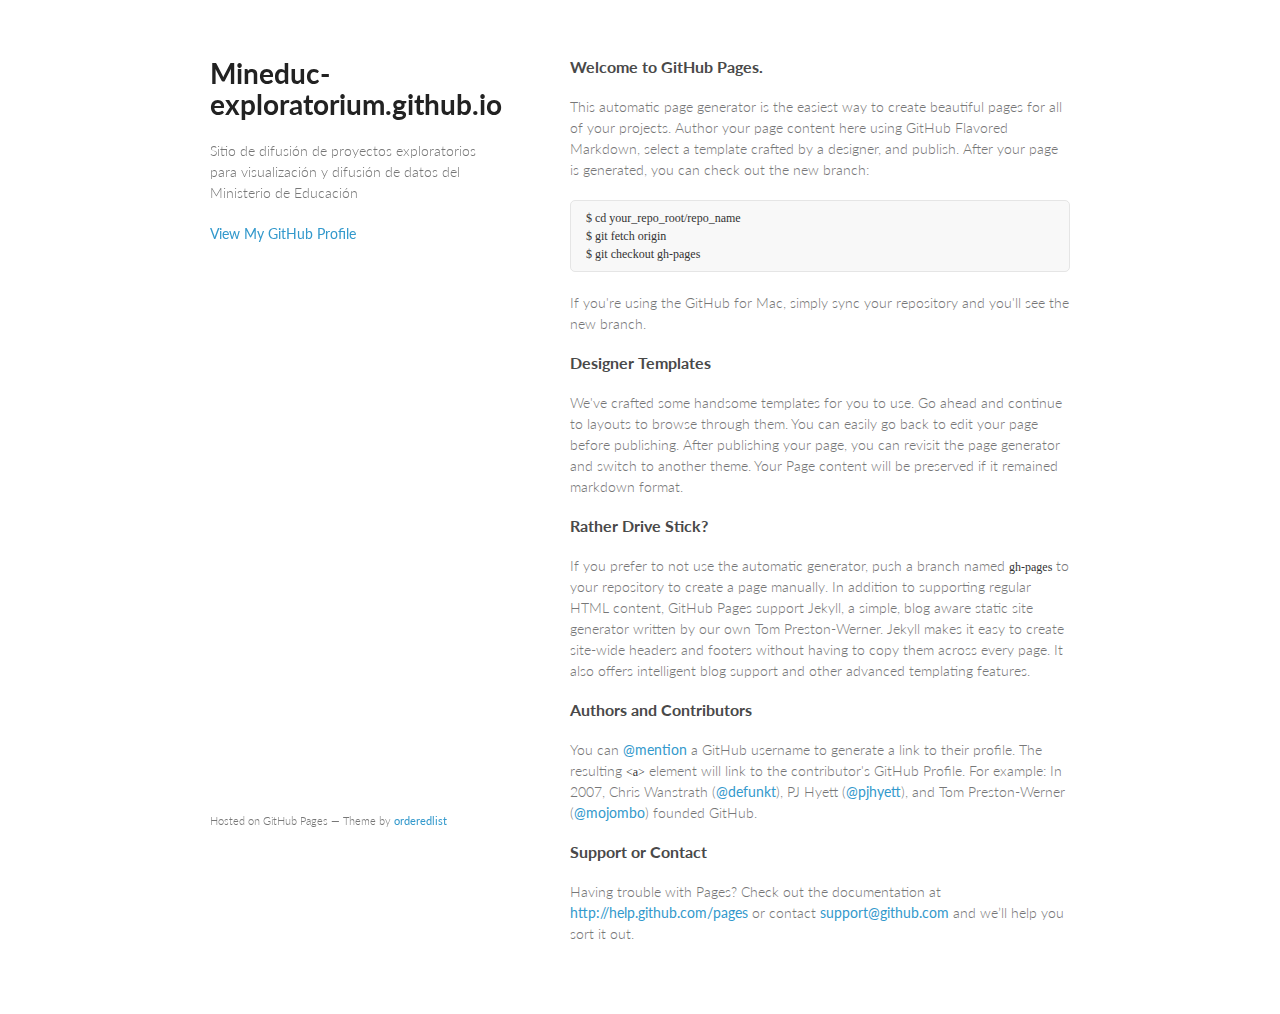
==== index.html @ 6897f132 "Replace master branch with page content via GitHub" ====
<!doctype html>
<html>
  <head>
    <meta charset="utf-8">
    <meta http-equiv="X-UA-Compatible" content="chrome=1">
    <title>Mineduc-exploratorium.github.io by Mineduc-Exploratorium</title>

    <link rel="stylesheet" href="stylesheets/styles.css">
    <link rel="stylesheet" href="stylesheets/pygment_trac.css">
    <meta name="viewport" content="width=device-width, initial-scale=1, user-scalable=no">
    <!--[if lt IE 9]>
    <script src="//html5shiv.googlecode.com/svn/trunk/html5.js"></script>
    <![endif]-->
  </head>
  <body>
    <div class="wrapper">
      <header>
        <h1>Mineduc-exploratorium.github.io</h1>
        <p>Sitio de difusión de proyectos exploratorios para visualización y difusión de datos del Ministerio de Educación</p>


        <p class="view"><a href="https://github.com/Mineduc-Exploratorium">View My GitHub Profile</a></p>

      </header>
      <section>
        <h3>Welcome to GitHub Pages.</h3>

<p>This automatic page generator is the easiest way to create beautiful pages for all of your projects. Author your page content here using GitHub Flavored Markdown, select a template crafted by a designer, and publish. After your page is generated, you can check out the new branch:</p>

<pre><code>$ cd your_repo_root/repo_name
$ git fetch origin
$ git checkout gh-pages
</code></pre>

<p>If you're using the GitHub for Mac, simply sync your repository and you'll see the new branch.</p>

<h3>Designer Templates</h3>

<p>We've crafted some handsome templates for you to use. Go ahead and continue to layouts to browse through them. You can easily go back to edit your page before publishing. After publishing your page, you can revisit the page generator and switch to another theme. Your Page content will be preserved if it remained markdown format.</p>

<h3>Rather Drive Stick?</h3>

<p>If you prefer to not use the automatic generator, push a branch named <code>gh-pages</code> to your repository to create a page manually. In addition to supporting regular HTML content, GitHub Pages support Jekyll, a simple, blog aware static site generator written by our own Tom Preston-Werner. Jekyll makes it easy to create site-wide headers and footers without having to copy them across every page. It also offers intelligent blog support and other advanced templating features.</p>

<h3>Authors and Contributors</h3>

<p>You can <a href="https://github.com/blog/821" class="user-mention">@mention</a> a GitHub username to generate a link to their profile. The resulting <code>&lt;a&gt;</code> element will link to the contributor's GitHub Profile. For example: In 2007, Chris Wanstrath (<a href="https://github.com/defunkt" class="user-mention">@defunkt</a>), PJ Hyett (<a href="https://github.com/pjhyett" class="user-mention">@pjhyett</a>), and Tom Preston-Werner (<a href="https://github.com/mojombo" class="user-mention">@mojombo</a>) founded GitHub.</p>

<h3>Support or Contact</h3>

<p>Having trouble with Pages? Check out the documentation at <a href="http://help.github.com/pages">http://help.github.com/pages</a> or contact <a href="mailto:support@github.com">support@github.com</a> and we’ll help you sort it out.</p>
      </section>
      <footer>
        <p><small>Hosted on GitHub Pages &mdash; Theme by <a href="https://github.com/orderedlist">orderedlist</a></small></p>
      </footer>
    </div>
    <script src="javascripts/scale.fix.js"></script>
    
  </body>
</html>
---- stylesheets/styles.css ----
@import url(https://fonts.googleapis.com/css?family=Lato:300italic,700italic,300,700);

body {
  padding:50px;
  font:14px/1.5 Lato, "Helvetica Neue", Helvetica, Arial, sans-serif;
  color:#777;
  font-weight:300;
}

h1, h2, h3, h4, h5, h6 {
  color:#222;
  margin:0 0 20px;
}

p, ul, ol, table, pre, dl {
  margin:0 0 20px;
}

h1, h2, h3 {
  line-height:1.1;
}

h1 {
  font-size:28px;
}

h2 {
  color:#393939;
}

h3, h4, h5, h6 {
  color:#494949;
}

a {
  color:#39c;
  font-weight:400;
  text-decoration:none;
}

a small {
  font-size:11px;
  color:#777;
  margin-top:-0.6em;
  display:block;
}

.wrapper {
  width:860px;
  margin:0 auto;
}

blockquote {
  border-left:1px solid #e5e5e5;
  margin:0;
  padding:0 0 0 20px;
  font-style:italic;
}

code, pre {
  font-family:Monaco, Bitstream Vera Sans Mono, Lucida Console, Terminal;
  color:#333;
  font-size:12px;
}

pre {
  padding:8px 15px;
  background: #f8f8f8;  
  border-radius:5px;
  border:1px solid #e5e5e5;
  overflow-x: auto;
}

table {
  width:100%;
  border-collapse:collapse;
}

th, td {
  text-align:left;
  padding:5px 10px;
  border-bottom:1px solid #e5e5e5;
}

dt {
  color:#444;
  font-weight:700;
}

th {
  color:#444;
}

img {
  max-width:100%;
}

header {
  width:270px;
  float:left;
  position:fixed;
}

header ul {
  list-style:none;
  height:40px;
  
  padding:0;
  
  background: #eee;
  background: -moz-linear-gradient(top, #f8f8f8 0%, #dddddd 100%);
  background: -webkit-gradient(linear, left top, left bottom, color-stop(0%,#f8f8f8), color-stop(100%,#dddddd));
  background: -webkit-linear-gradient(top, #f8f8f8 0%,#dddddd 100%);
  background: -o-linear-gradient(top, #f8f8f8 0%,#dddddd 100%);
  background: -ms-linear-gradient(top, #f8f8f8 0%,#dddddd 100%);
  background: linear-gradient(top, #f8f8f8 0%,#dddddd 100%);
  
  border-radius:5px;
  border:1px solid #d2d2d2;
  box-shadow:inset #fff 0 1px 0, inset rgba(0,0,0,0.03) 0 -1px 0;
  width:270px;
}

header li {
  width:89px;
  float:left;
  border-right:1px solid #d2d2d2;
  height:40px;
}

header ul a {
  line-height:1;
  font-size:11px;
  color:#999;
  display:block;
  text-align:center;
  padding-top:6px;
  height:40px;
}

strong {
  color:#222;
  font-weight:700;
}

header ul li + li {
  width:88px;
  border-left:1px solid #fff;
}

header ul li + li + li {
  border-right:none;
  width:89px;
}

header ul a strong {
  font-size:14px;
  display:block;
  color:#222;
}

section {
  width:500px;
  float:right;
  padding-bottom:50px;
}

small {
  font-size:11px;
}

hr {
  border:0;
  background:#e5e5e5;
  height:1px;
  margin:0 0 20px;
}

footer {
  width:270px;
  float:left;
  position:fixed;
  bottom:50px;
}

@media print, screen and (max-width: 960px) {
  
  div.wrapper {
    width:auto;
    margin:0;
  }
  
  header, section, footer {
    float:none;
    position:static;
    width:auto;
  }
  
  header {
    padding-right:320px;
  }
  
  section {
    border:1px solid #e5e5e5;
    border-width:1px 0;
    padding:20px 0;
    margin:0 0 20px;
  }
  
  header a small {
    display:inline;
  }
  
  header ul {
    position:absolute;
    right:50px;
    top:52px;
  }
}

@media print, screen and (max-width: 720px) {
  body {
    word-wrap:break-word;
  }
  
  header {
    padding:0;
  }
  
  header ul, header p.view {
    position:static;
  }
  
  pre, code {
    word-wrap:normal;
  }
}

@media print, screen and (max-width: 480px) {
  body {
    padding:15px;
  }
  
  header ul {
    display:none;
  }
}

@media print {
  body {
    padding:0.4in;
    font-size:12pt;
    color:#444;
  }
}
---- stylesheets/pygment_trac.css ----
.highlight  { background: #ffffff; }
.highlight .c { color: #999988; font-style: italic } /* Comment */
.highlight .err { color: #a61717; background-color: #e3d2d2 } /* Error */
.highlight .k { font-weight: bold } /* Keyword */
.highlight .o { font-weight: bold } /* Operator */
.highlight .cm { color: #999988; font-style: italic } /* Comment.Multiline */
.highlight .cp { color: #999999; font-weight: bold } /* Comment.Preproc */
.highlight .c1 { color: #999988; font-style: italic } /* Comment.Single */
.highlight .cs { color: #999999; font-weight: bold; font-style: italic } /* Comment.Special */
.highlight .gd { color: #000000; background-color: #ffdddd } /* Generic.Deleted */
.highlight .gd .x { color: #000000; background-color: #ffaaaa } /* Generic.Deleted.Specific */
.highlight .ge { font-style: italic } /* Generic.Emph */
.highlight .gr { color: #aa0000 } /* Generic.Error */
.highlight .gh { color: #999999 } /* Generic.Heading */
.highlight .gi { color: #000000; background-color: #ddffdd } /* Generic.Inserted */
.highlight .gi .x { color: #000000; background-color: #aaffaa } /* Generic.Inserted.Specific */
.highlight .go { color: #888888 } /* Generic.Output */
.highlight .gp { color: #555555 } /* Generic.Prompt */
.highlight .gs { font-weight: bold } /* Generic.Strong */
.highlight .gu { color: #800080; font-weight: bold; } /* Generic.Subheading */
.highlight .gt { color: #aa0000 } /* Generic.Traceback */
.highlight .kc { font-weight: bold } /* Keyword.Constant */
.highlight .kd { font-weight: bold } /* Keyword.Declaration */
.highlight .kn { font-weight: bold } /* Keyword.Namespace */
.highlight .kp { font-weight: bold } /* Keyword.Pseudo */
.highlight .kr { font-weight: bold } /* Keyword.Reserved */
.highlight .kt { color: #445588; font-weight: bold } /* Keyword.Type */
.highlight .m { color: #009999 } /* Literal.Number */
.highlight .s { color: #d14 } /* Literal.String */
.highlight .na { color: #008080 } /* Name.Attribute */
.highlight .nb { color: #0086B3 } /* Name.Builtin */
.highlight .nc { color: #445588; font-weight: bold } /* Name.Class */
.highlight .no { color: #008080 } /* Name.Constant */
.highlight .ni { color: #800080 } /* Name.Entity */
.highlight .ne { color: #990000; font-weight: bold } /* Name.Exception */
.highlight .nf { color: #990000; font-weight: bold } /* Name.Function */
.highlight .nn { color: #555555 } /* Name.Namespace */
.highlight .nt { color: #000080 } /* Name.Tag */
.highlight .nv { color: #008080 } /* Name.Variable */
.highlight .ow { font-weight: bold } /* Operator.Word */
.highlight .w { color: #bbbbbb } /* Text.Whitespace */
.highlight .mf { color: #009999 } /* Literal.Number.Float */
.highlight .mh { color: #009999 } /* Literal.Number.Hex */
.highlight .mi { color: #009999 } /* Literal.Number.Integer */
.highlight .mo { color: #009999 } /* Literal.Number.Oct */
.highlight .sb { color: #d14 } /* Literal.String.Backtick */
.highlight .sc { color: #d14 } /* Literal.String.Char */
.highlight .sd { color: #d14 } /* Literal.String.Doc */
.highlight .s2 { color: #d14 } /* Literal.String.Double */
.highlight .se { color: #d14 } /* Literal.String.Escape */
.highlight .sh { color: #d14 } /* Literal.String.Heredoc */
.highlight .si { color: #d14 } /* Literal.String.Interpol */
.highlight .sx { color: #d14 } /* Literal.String.Other */
.highlight .sr { color: #009926 } /* Literal.String.Regex */
.highlight .s1 { color: #d14 } /* Literal.String.Single */
.highlight .ss { color: #990073 } /* Literal.String.Symbol */
.highlight .bp { color: #999999 } /* Name.Builtin.Pseudo */
.highlight .vc { color: #008080 } /* Name.Variable.Class */
.highlight .vg { color: #008080 } /* Name.Variable.Global */
.highlight .vi { color: #008080 } /* Name.Variable.Instance */
.highlight .il { color: #009999 } /* Literal.Number.Integer.Long */

.type-csharp .highlight .k { color: #0000FF }
.type-csharp .highlight .kt { color: #0000FF }
.type-csharp .highlight .nf { color: #000000; font-weight: normal }
.type-csharp .highlight .nc { color: #2B91AF }
.type-csharp .highlight .nn { color: #000000 }
.type-csharp .highlight .s { color: #A31515 }
.type-csharp .highlight .sc { color: #A31515 }
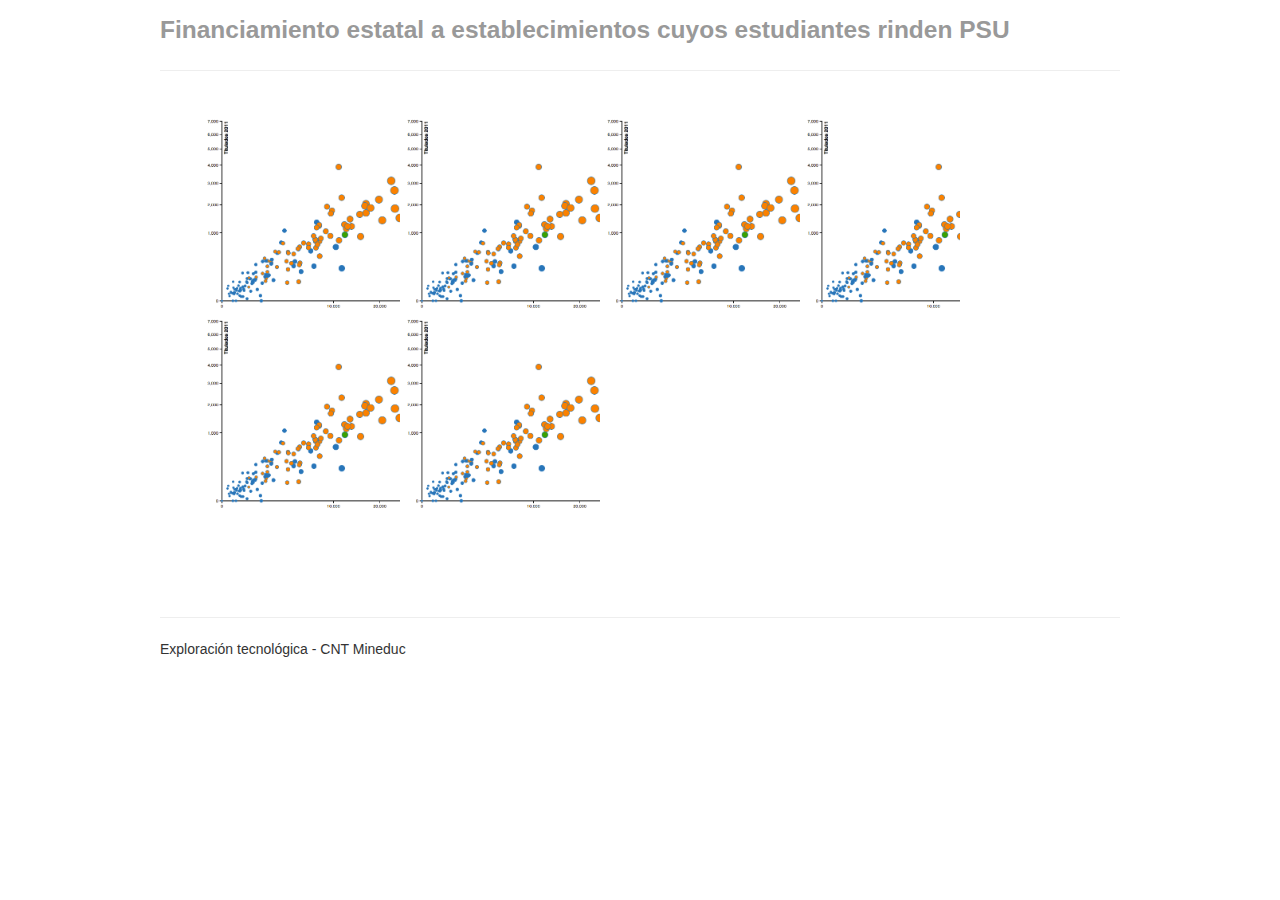
==== commit f81fd5fc: "Ajuste de estructura del sitio" ====
--- a/index.html
+++ b/index.html
@@ -1,60 +1,50 @@
-<!doctype html>
+<!DOCTYPE html>
 <html>
-  <head>
-    <meta charset="utf-8">
-    <meta http-equiv="X-UA-Compatible" content="chrome=1">
-    <title>Mineduc-exploratorium.github.io by Mineduc-Exploratorium</title>
+<head>
+	<title>Exploración Datos Mineduc</title>
 
-    <link rel="stylesheet" href="stylesheets/styles.css">
-    <link rel="stylesheet" href="stylesheets/pygment_trac.css">
-    <meta name="viewport" content="width=device-width, initial-scale=1, user-scalable=no">
-    <!--[if lt IE 9]>
-    <script src="//html5shiv.googlecode.com/svn/trunk/html5.js"></script>
-    <![endif]-->
-  </head>
-  <body>
-    <div class="wrapper">
-      <header>
-        <h1>Mineduc-exploratorium.github.io</h1>
-        <p>Sitio de difusión de proyectos exploratorios para visualización y difusión de datos del Ministerio de Educación</p>
+	<meta name="viewport" content="width=device-width, initial-scale=1">
+	<meta charset="utf-8"/>
+
+  <!-- CSS Bootstrap -->
+  <link href="libs/bootstrap/css/bootstrap.min.css" rel="stylesheet" media="screen">
+  
+  <!-- JS Libs -->
+	<script src="libs/jquery/jquery-1.7.1.min.js"></script>	
+	<script src="libs/d3/d3.v3.min.js"></script>	
+	<script src="libs/underscore/underscore-min.js"></script>
+	<script src="libs/backbone/backbone-min.js"></script>
+  <script src="libs/bootstrap/js/bootstrap.min.js"></script>
+
+  <!-- JS App -->
+	<script type="text/javascript" src="js/main.js"></script>	
+
+  <!-- CSS App -->
+  <link href="css/main.css" rel="stylesheet" media="screen">
 
 
-        <p class="view"><a href="https://github.com/Mineduc-Exploratorium">View My GitHub Profile</a></p>
+</head>
 
-      </header>
-      <section>
-        <h3>Welcome to GitHub Pages.</h3>
+<body>
+  <div class="container-narrow">
 
-<p>This automatic page generator is the easiest way to create beautiful pages for all of your projects. Author your page content here using GitHub Flavored Markdown, select a template crafted by a designer, and publish. After your page is generated, you can check out the new branch:</p>
+    <div class="masthead">
+      <h3 class="muted">Financiamiento estatal a establecimientos cuyos estudiantes rinden PSU</h3>
+    </div>
 
-<pre><code>$ cd your_repo_root/repo_name
-$ git fetch origin
-$ git checkout gh-pages
-</code></pre>
+    <hr>
+    <div id="mainchart"></div>
+    <hr>
 
-<p>If you're using the GitHub for Mac, simply sync your repository and you'll see the new branch.</p>
+    <div class="footer">
+      <p>Exploración tecnológica - CNT Mineduc</p>
+    </div>
 
-<h3>Designer Templates</h3>
+  </div> <!-- /container -->
+   
+</body>
+</html>
 
-<p>We've crafted some handsome templates for you to use. Go ahead and continue to layouts to browse through them. You can easily go back to edit your page before publishing. After publishing your page, you can revisit the page generator and switch to another theme. Your Page content will be preserved if it remained markdown format.</p>
 
-<h3>Rather Drive Stick?</h3>
 
-<p>If you prefer to not use the automatic generator, push a branch named <code>gh-pages</code> to your repository to create a page manually. In addition to supporting regular HTML content, GitHub Pages support Jekyll, a simple, blog aware static site generator written by our own Tom Preston-Werner. Jekyll makes it easy to create site-wide headers and footers without having to copy them across every page. It also offers intelligent blog support and other advanced templating features.</p>
 
-<h3>Authors and Contributors</h3>
-
-<p>You can <a href="https://github.com/blog/821" class="user-mention">@mention</a> a GitHub username to generate a link to their profile. The resulting <code>&lt;a&gt;</code> element will link to the contributor's GitHub Profile. For example: In 2007, Chris Wanstrath (<a href="https://github.com/defunkt" class="user-mention">@defunkt</a>), PJ Hyett (<a href="https://github.com/pjhyett" class="user-mention">@pjhyett</a>), and Tom Preston-Werner (<a href="https://github.com/mojombo" class="user-mention">@mojombo</a>) founded GitHub.</p>
-
-<h3>Support or Contact</h3>
-
-<p>Having trouble with Pages? Check out the documentation at <a href="http://help.github.com/pages">http://help.github.com/pages</a> or contact <a href="mailto:support@github.com">support@github.com</a> and we’ll help you sort it out.</p>
-      </section>
-      <footer>
-        <p><small>Hosted on GitHub Pages &mdash; Theme by <a href="https://github.com/orderedlist">orderedlist</a></small></p>
-      </footer>
-    </div>
-    <script src="javascripts/scale.fix.js"></script>
-    
-  </body>
-</html>--- a/css/main.css
+++ b/css/main.css
@@ -0,0 +1,40 @@
+
+circle {
+
+  stroke: rgb(31, 119, 180);
+  stroke-width: 1px;
+}
+
+circle.municipal {
+    fill: blue;
+    fill-opacity: 0.8;
+    //stroke: lightblue;
+    //stroke-width: 1px;
+}
+
+circle.otro {
+    fill: red;
+    fill-opacity: 0.8;
+    //stroke: lightblue;
+    //stroke-width: 1px;
+}
+
+
+body {
+  font-family: "Helvetica Neue", Helvetica, Arial, sans-serif;
+  margin: auto;
+  position: relative;
+  width: 960px;
+}
+
+text {
+   font: 10px sans-serif;
+}
+
+.axis path,
+.axis line {
+  fill: none;
+  stroke: #000;
+  shape-rendering: crispEdges;
+}
+
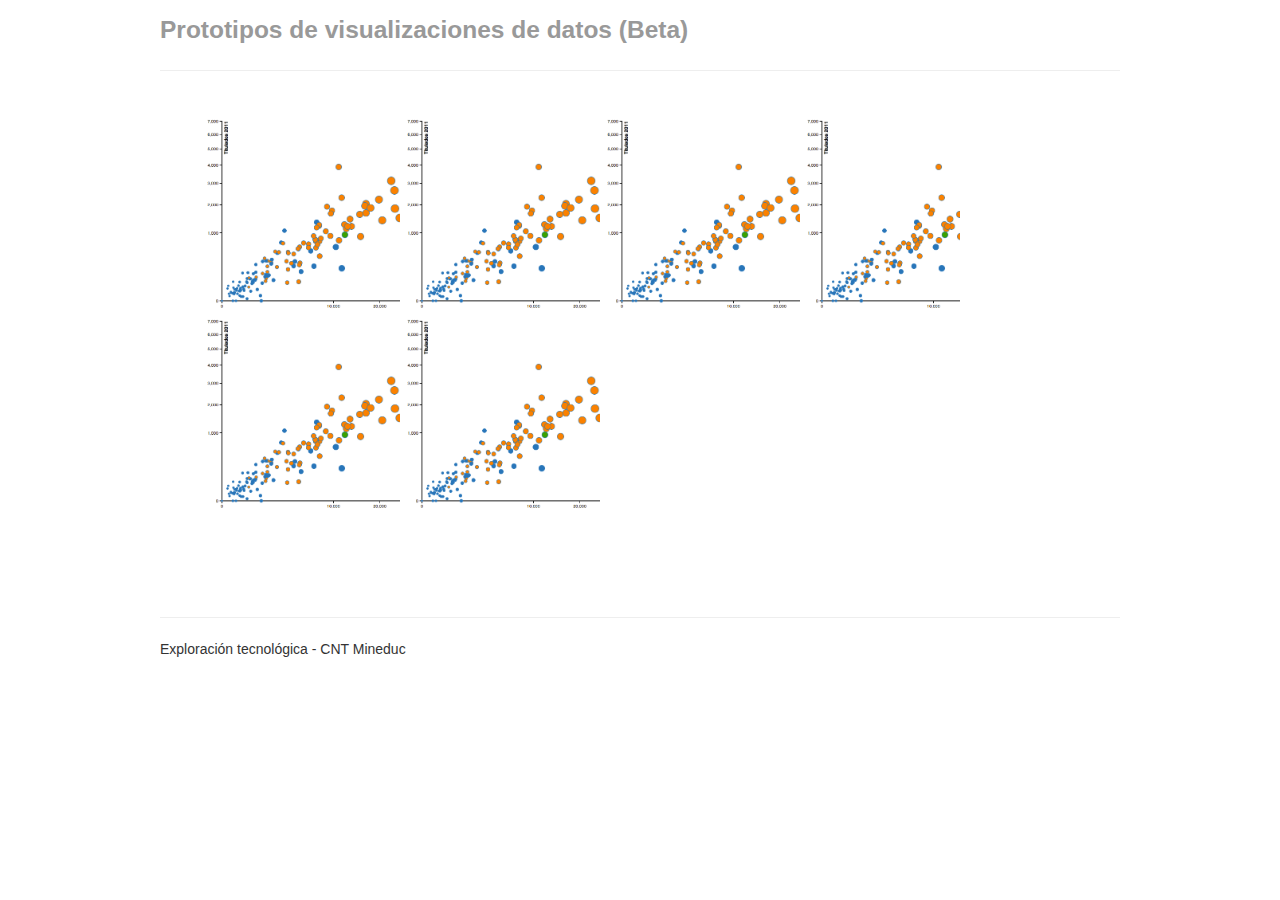
==== commit be21a80b: "Cambio de título en el index" ====
--- a/index.html
+++ b/index.html
@@ -29,7 +29,7 @@
   <div class="container-narrow">
 
     <div class="masthead">
-      <h3 class="muted">Financiamiento estatal a establecimientos cuyos estudiantes rinden PSU</h3>
+      <h3 class="muted">Prototipos de visualizaciones de datos (Beta)</h3>
     </div>
 
     <hr>
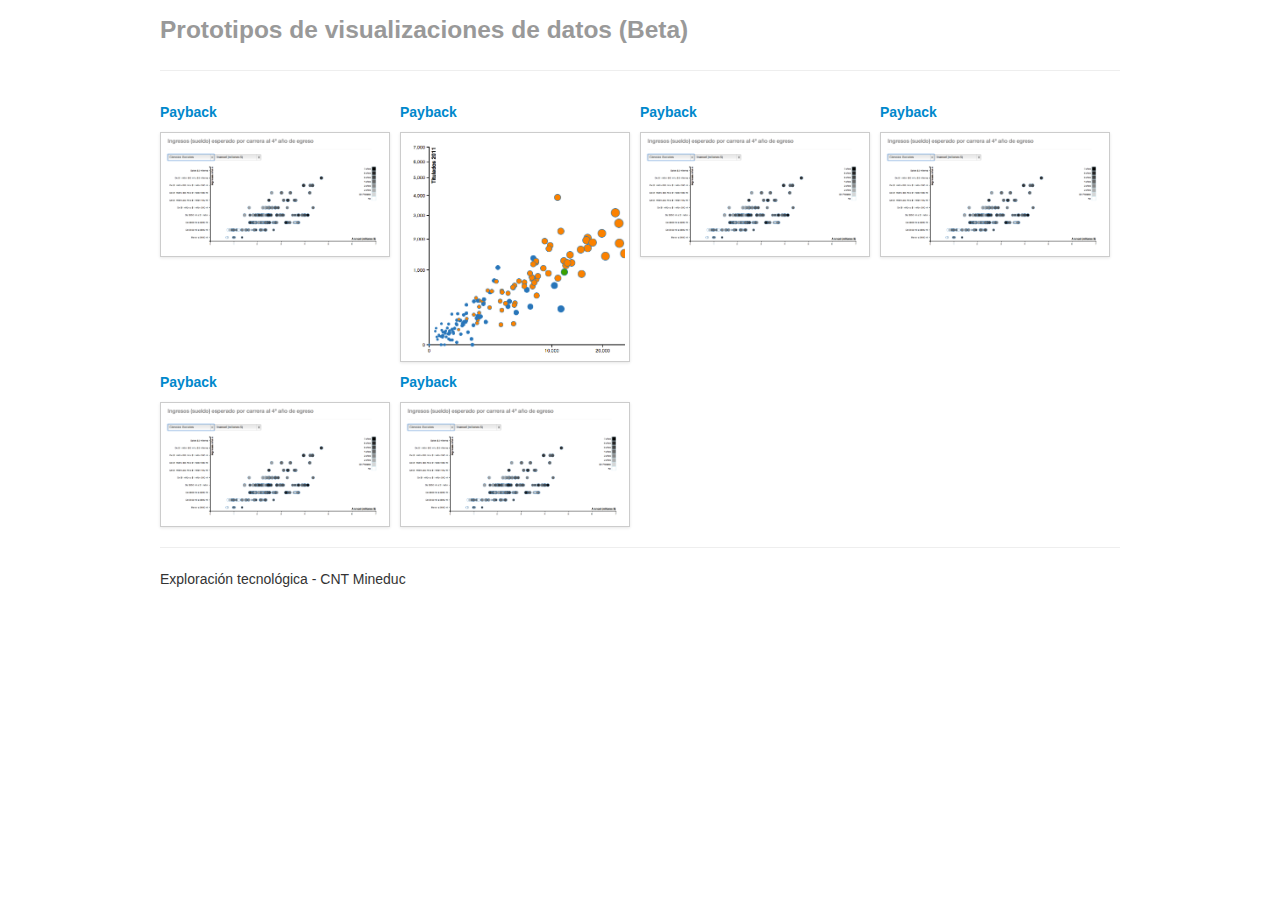
==== commit cad66f73: "Ajuste a galeria y nuevos Ejemplos" ====
--- a/index.html
+++ b/index.html
@@ -4,6 +4,7 @@
 	<title>Exploración Datos Mineduc</title>
 
 	<meta name="viewport" content="width=device-width, initial-scale=1">
+  <META HTTP-EQUIV="CACHE-CONTROL" CONTENT="NO-CACHE">
 	<meta charset="utf-8"/>
 
   <!-- CSS Bootstrap -->
@@ -33,7 +34,7 @@
     </div>
 
     <hr>
-    <div id="mainchart"></div>
+    <div id="main-content"></div>
     <hr>
 
     <div class="footer">
